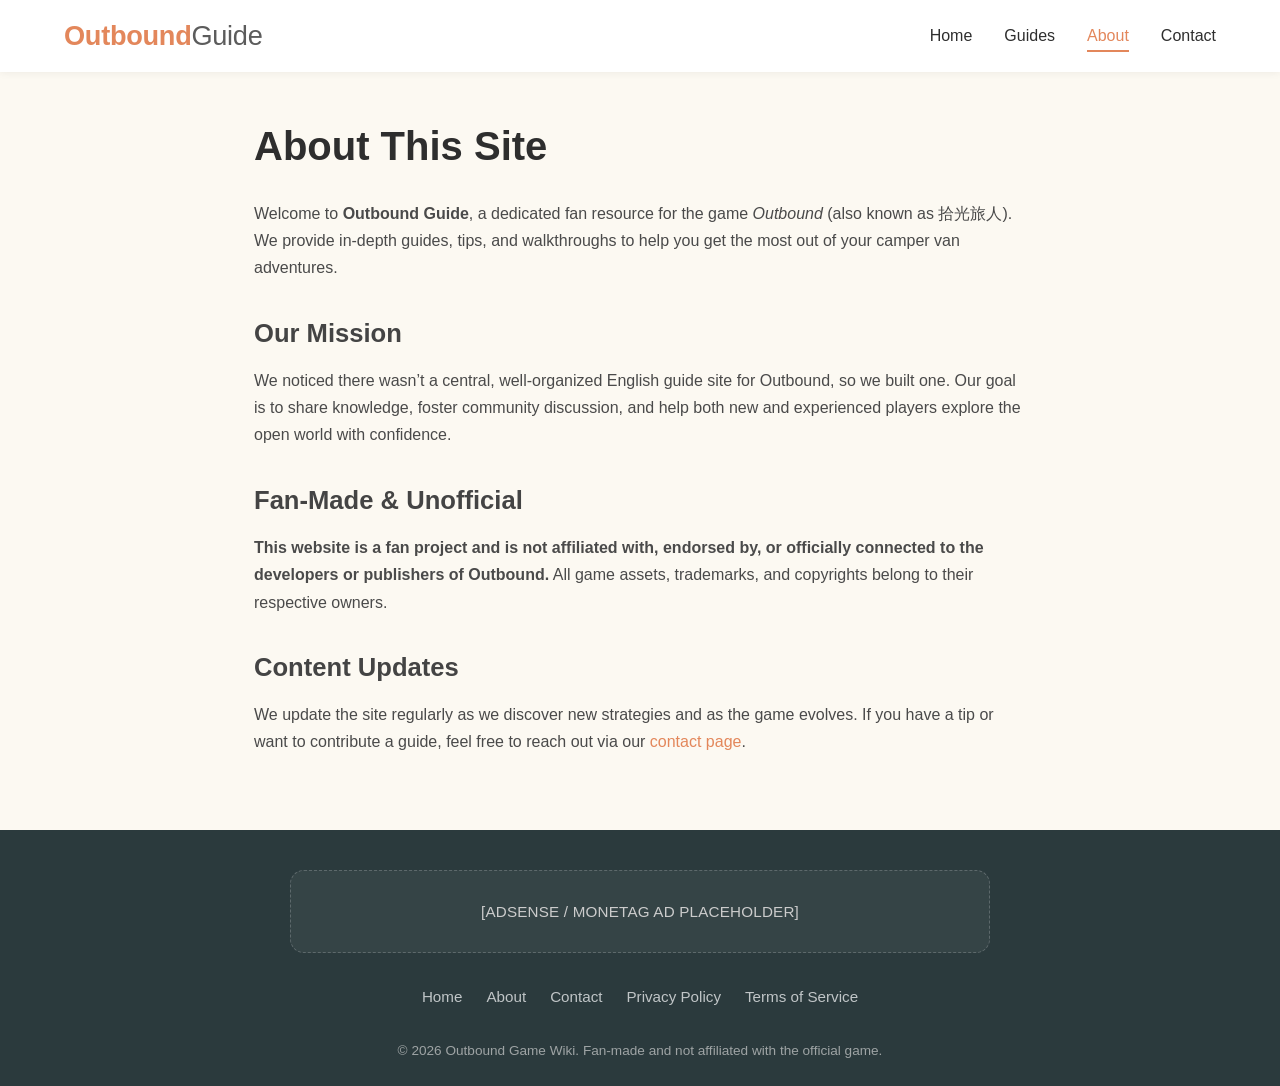
==== outboundgame.wiki/about.html @ 9dadde59 "Add files via upload" ====
<!-- file: /about.html -->
<!DOCTYPE html>
<html lang="en">
<head>
    <meta charset="UTF-8">
    <meta name="viewport" content="width=device-width, initial-scale=1.0">
    <title>About - Outbound Game Wiki</title>
    <meta name="description" content="Learn more about this fan-made Outbound game wiki and guide resource.">
    <link rel="canonical" href="https://outboundgame.wiki/about.html">
    <link rel="stylesheet" href="style.css">
</head>
<body>
    <div id="navbar"></div>

    <main class="page-content">
        <h1>About This Site</h1>
        <p>Welcome to <strong>Outbound Guide</strong>, a dedicated fan resource for the game <em>Outbound</em> (also known as 拾光旅人). We provide in‑depth guides, tips, and walkthroughs to help you get the most out of your camper van adventures.</p>
        
        <h2>Our Mission</h2>
        <p>We noticed there wasn’t a central, well‑organized English guide site for Outbound, so we built one. Our goal is to share knowledge, foster community discussion, and help both new and experienced players explore the open world with confidence.</p>
        
        <h2>Fan-Made & Unofficial</h2>
        <p><strong>This website is a fan project and is not affiliated with, endorsed by, or officially connected to the developers or publishers of Outbound.</strong> All game assets, trademarks, and copyrights belong to their respective owners.</p>
        
        <h2>Content Updates</h2>
        <p>We update the site regularly as we discover new strategies and as the game evolves. If you have a tip or want to contribute a guide, feel free to reach out via our <a href="contact.html">contact page</a>.</p>
    </main>

    <footer id="footer"></footer>

    <script src="script.js"></script>
</body>
</html>
---- outboundgame.wiki/style.css ----
/* file: /style.css */

/* ===== CSS Variables ===== */
:root {
    --bg-color: #fcf9f2;
    --text-color: #2e2e2e;
    --text-light: #6b6b6b;
    --accent: #e3875b;
    --accent-hover: #c96e44;
    --card-bg: #ffffff;
    --footer-bg: #2b3a3d;
    --footer-text: #dcdcdc;
    --border-color: #e5e0d8;
    --shadow: 0 4px 16px rgba(0, 0, 0, 0.06);
    --shadow-hover: 0 8px 28px rgba(0, 0, 0, 0.1);
    --radius: 14px;
    --header-height: 72px;
    --max-width: 1200px;
}

/* ===== Reset & Base ===== */
*,
*::before,
*::after {
    box-sizing: border-box;
    margin: 0;
    padding: 0;
}

html {
    scroll-behavior: smooth;
}

body {
    font-family: -apple-system, BlinkMacSystemFont, 'Segoe UI', Roboto, 'Helvetica Neue', Arial, sans-serif;
    background: var(--bg-color);
    color: var(--text-color);
    line-height: 1.7;
    -webkit-font-smoothing: antialiased;
}

img {
    max-width: 100%;
    display: block;
}

a {
    color: var(--accent);
    text-decoration: none;
    transition: color 0.2s ease;
}

a:hover {
    color: var(--accent-hover);
}

/* ===== Navbar ===== */
.navbar {
    position: fixed;
    top: 0;
    left: 0;
    width: 100%;
    background: rgba(255, 255, 255, 0.94);
    backdrop-filter: blur(10px);
    box-shadow: 0 1px 8px rgba(0, 0, 0, 0.06);
    z-index: 1000;
    height: var(--header-height);
    display: flex;
    align-items: center;
}

.navbar-container {
    max-width: var(--max-width);
    width: 100%;
    margin: 0 auto;
    padding: 0 24px;
    display: flex;
    justify-content: space-between;
    align-items: center;
}

.logo {
    font-size: 1.7rem;
    font-weight: 700;
    color: var(--accent);
    text-decoration: none;
    letter-spacing: -0.3px;
}

.logo span {
    color: #5c5c5c;
    font-weight: 400;
}

.nav-links {
    list-style: none;
    display: flex;
    gap: 32px;
    align-items: center;
}

.nav-links a {
    text-decoration: none;
    color: var(--text-color);
    font-weight: 500;
    font-size: 1rem;
    padding: 8px 0;
    position: relative;
}

.nav-links a::after {
    content: '';
    position: absolute;
    bottom: 0;
    left: 0;
    width: 0;
    height: 2px;
    background: var(--accent);
    transition: width 0.25s ease;
}

.nav-links a:hover::after,
.nav-links a.active::after {
    width: 100%;
}

.nav-links a.active {
    color: var(--accent);
}

/* Hamburger */
.hamburger {
    display: none;
    flex-direction: column;
    cursor: pointer;
    padding: 4px;
}

.hamburger span {
    width: 26px;
    height: 3px;
    background: var(--text-color);
    margin: 3px 0;
    border-radius: 2px;
    transition: all 0.3s ease;
}

.hamburger.active span:nth-child(1) {
    transform: rotate(45deg) translate(5px, 5px);
}
.hamburger.active span:nth-child(2) {
    opacity: 0;
}
.hamburger.active span:nth-child(3) {
    transform: rotate(-45deg) translate(6px, -6px);
}

/* ===== Hero ===== */
.hero {
    background: linear-gradient(135deg, #fef5ec 0%, #fde9d8 100%);
    text-align: center;
    padding: 100px 20px 80px;
    margin-top: var(--header-height);
}

.hero h1 {
    font-size: 3rem;
    font-weight: 700;
    color: #2d2d2d;
    margin-bottom: 16px;
    line-height: 1.2;
}

.hero p {
    font-size: 1.25rem;
    max-width: 600px;
    margin: 0 auto 32px;
    color: #5a5a5a;
}

.btn {
    display: inline-block;
    background: var(--accent);
    color: white;
    padding: 14px 36px;
    border-radius: 40px;
    font-weight: 600;
    font-size: 1rem;
    letter-spacing: 0.3px;
    border: none;
    cursor: pointer;
    transition: background 0.25s, transform 0.2s;
    text-decoration: none;
}

.btn:hover {
    background: var(--accent-hover);
    color: white;
    transform: translateY(-2px);
}

/* ===== Guides Section ===== */
.guides-section {
    max-width: var(--max-width);
    margin: 0 auto;
    padding: 80px 24px 60px;
}

.guides-section h2 {
    font-size: 2rem;
    margin-bottom: 40px;
    text-align: center;
    color: var(--text-color);
}

.articles-grid {
    display: grid;
    grid-template-columns: repeat(auto-fill, minmax(320px, 1fr));
    gap: 32px;
}

.article-card {
    background: var(--card-bg);
    border-radius: var(--radius);
    box-shadow: var(--shadow);
    overflow: hidden;
    transition: transform 0.25s, box-shadow 0.3s;
    display: flex;
    flex-direction: column;
}

.article-card:hover {
    transform: translateY(-6px);
    box-shadow: var(--shadow-hover);
}

.article-card-content {
    padding: 24px 24px 16px;
    flex: 1;
    display: flex;
    flex-direction: column;
}

.article-card h3 {
    font-size: 1.35rem;
    margin-bottom: 10px;
    line-height: 1.3;
}

.article-card h3 a {
    color: var(--text-color);
    text-decoration: none;
}

.article-card h3 a:hover {
    color: var(--accent);
}

.article-card .meta {
    font-size: 0.85rem;
    color: #888;
    margin-bottom: 12px;
    display: flex;
    flex-wrap: wrap;
    gap: 12px;
}

.article-card .category {
    background: #fef0e6;
    color: var(--accent);
    padding: 3px 12px;
    border-radius: 20px;
    font-weight: 500;
}

.article-card .excerpt {
    color: #555;
    font-size: 0.95rem;
    margin-top: auto;
}

/* ===== Ad Placeholders ===== */
.ad-banner,
.ad-content,
.ad-footer {
    background: #f8f6f1;
    border: 2px dashed #ddd6c8;
    padding: 28px 20px;
    text-align: center;
    color: #a39e94;
    margin: 40px 0;
    border-radius: var(--radius);
    font-size: 0.95rem;
    font-weight: 500;
    letter-spacing: 0.2px;
}

.ad-banner {
    margin-top: 60px;
}

/* ===== Page Content (for about, contact, etc.) ===== */
.page-content {
    max-width: 820px;
    margin: 0 auto;
    padding: calc(var(--header-height) + 40px) 24px 60px;
}

.page-content h1 {
    font-size: 2.5rem;
    margin-bottom: 20px;
}

.page-content h2 {
    font-size: 1.6rem;
    margin: 30px 0 12px;
    color: #444;
}

.page-content p,
.page-content li {
    color: #4a4a4a;
    margin-bottom: 14px;
}

.page-content ul {
    padding-left: 24px;
    margin-bottom: 20px;
}

/* ===== Contact Form ===== */
.contact-form {
    display: flex;
    flex-direction: column;
    gap: 18px;
    margin-top: 24px;
}

.contact-form label {
    font-weight: 600;
    font-size: 0.95rem;
}

.contact-form input,
.contact-form textarea {
    width: 100%;
    padding: 14px 16px;
    border: 1px solid var(--border-color);
    border-radius: 10px;
    font-size: 1rem;
    font-family: inherit;
    background: white;
    transition: border 0.2s;
}

.contact-form input:focus,
.contact-form textarea:focus {
    outline: none;
    border-color: var(--accent);
    box-shadow: 0 0 0 3px rgba(227, 135, 91, 0.15);
}

.contact-form textarea {
    min-height: 140px;
    resize: vertical;
}

.form-message {
    margin-top: 16px;
    padding: 14px;
    background: #edf7ed;
    border-radius: 10px;
    color: #2d6a2d;
    display: none;
}

.form-message.show {
    display: block;
}

/* ===== Article Template ===== */
.article-header {
    margin-bottom: 32px;
}

.article-header h1 {
    font-size: 2.5rem;
    margin-bottom: 10px;
}

.article-meta {
    display: flex;
    gap: 16px;
    color: #888;
    font-size: 0.9rem;
    margin-bottom: 8px;
}

.article-meta .category-badge {
    background: #fef0e6;
    color: var(--accent);
    padding: 2px 14px;
    border-radius: 20px;
    font-weight: 500;
}

.article-body {
    font-size: 1.05rem;
    line-height: 1.8;
}

.article-body h2 {
    font-size: 1.5rem;
    margin-top: 40px;
    margin-bottom: 12px;
    color: #333;
}

.article-body h3 {
    font-size: 1.25rem;
    margin-top: 24px;
    margin-bottom: 8px;
}

.article-body p {
    margin-bottom: 20px;
}

.article-body ul,
.article-body ol {
    margin-left: 24px;
    margin-bottom: 20px;
}

.article-body pre {
    background: #f5f5f5;
    padding: 16px;
    border-radius: 8px;
    overflow-x: auto;
    margin-bottom: 20px;
}

.article-body code {
    background: #f0f0f0;
    padding: 2px 6px;
    border-radius: 4px;
    font-size: 0.9em;
}

.article-body img {
    border-radius: 10px;
    margin: 20px 0;
}

/* ===== Footer ===== */
.site-footer {
    background: var(--footer-bg);
    color: var(--footer-text);
    padding: 40px 20px 24px;
    text-align: center;
}

.footer-links {
    list-style: none;
    display: flex;
    justify-content: center;
    flex-wrap: wrap;
    gap: 24px;
    margin-bottom: 28px;
    padding: 0;
}

.footer-links a {
    color: #c0c5c7;
    text-decoration: none;
    font-size: 0.95rem;
    transition: color 0.2s;
}

.footer-links a:hover {
    color: white;
}

.footer-copy {
    font-size: 0.85rem;
    opacity: 0.65;
    margin-top: 16px;
}

.ad-footer {
    margin: 0 auto 30px;
    max-width: 700px;
    background: rgba(255, 255, 255, 0.05);
    border: 1px dashed rgba(255, 255, 255, 0.2);
    color: #ccc;
}

/* ===== Responsive ===== */
@media (max-width: 768px) {
    :root {
        --header-height: 66px;
    }

    .hero h1 {
        font-size: 2.2rem;
    }

    .hero p {
        font-size: 1rem;
    }

    .guides-section {
        padding: 50px 20px 40px;
    }

    .articles-grid {
        grid-template-columns: 1fr;
    }

    .hamburger {
        display: flex;
    }

    .nav-links {
        position: absolute;
        top: var(--header-height);
        left: 0;
        width: 100%;
        background: white;
        flex-direction: column;
        align-items: center;
        gap: 0;
        padding: 16px 0;
        box-shadow: var(--shadow);
        display: none;
    }

    .nav-links.active {
        display: flex;
    }

    .nav-links a {
        padding: 14px 24px;
        width: 100%;
        text-align: center;
        border-bottom: 1px solid #f0f0f0;
    }

    .nav-links li:last-child a {
        border-bottom: none;
    }

    .page-content {
        padding-top: calc(var(--header-height) + 30px);
    }

    .page-content h1 {
        font-size: 2rem;
    }
}

@media (max-width: 480px) {
    .hero h1 {
        font-size: 1.9rem;
    }

    .btn {
        padding: 12px 28px;
    }

    .article-header h1 {
        font-size: 1.8rem;
    }
}
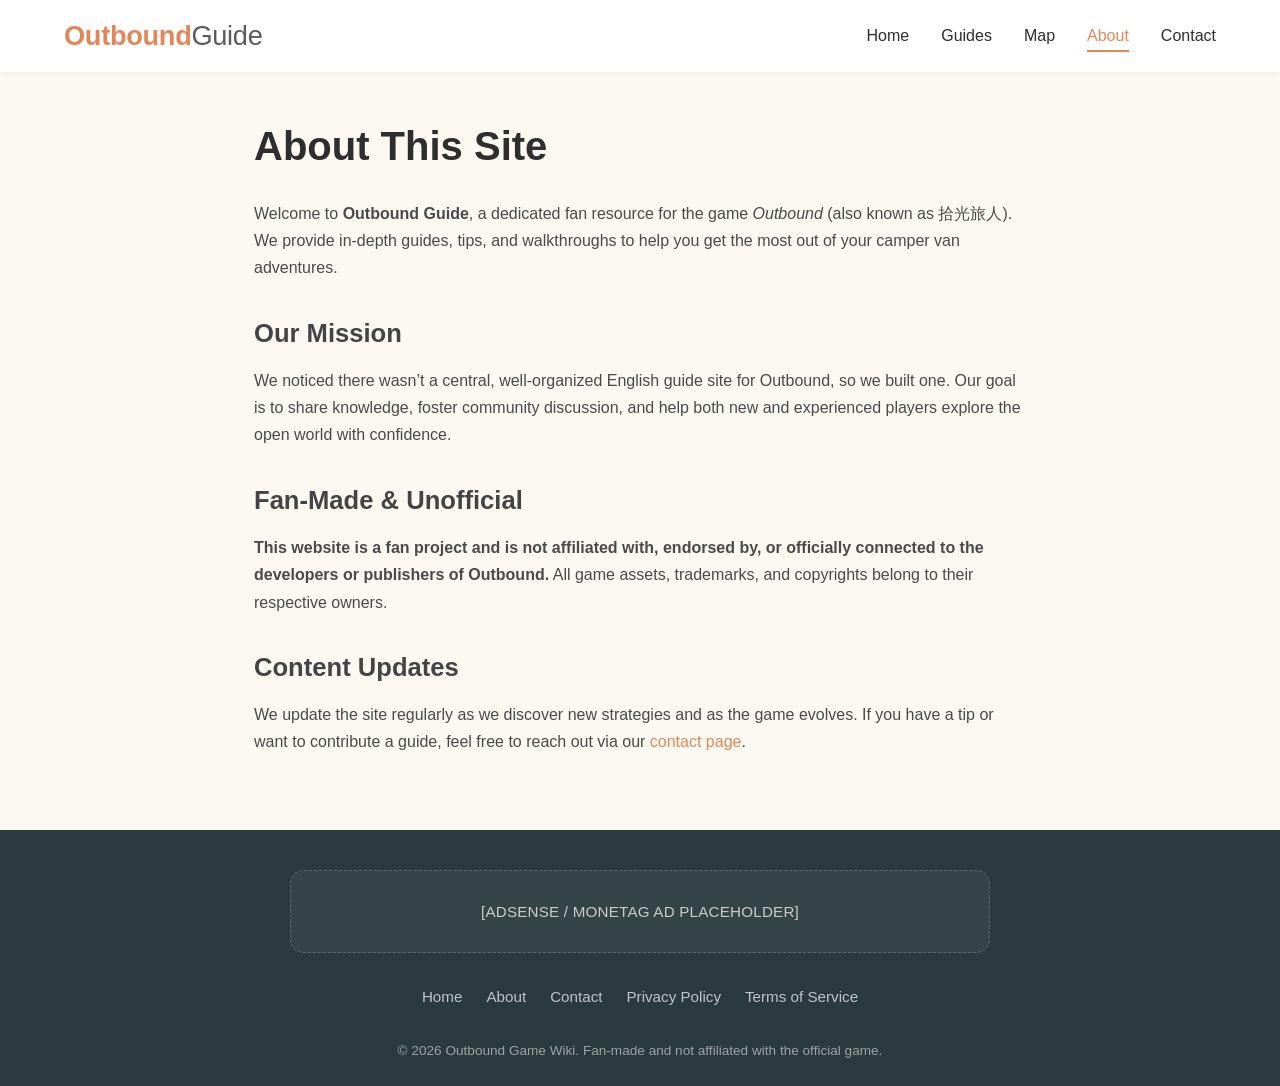
==== commit 993ed1fb: "Add files via upload" ====
--- a/outboundgame.wiki/about.html
+++ b/outboundgame.wiki/about.html
@@ -8,6 +8,8 @@
     <meta name="description" content="Learn more about this fan-made Outbound game wiki and guide resource.">
     <link rel="canonical" href="https://outboundgame.wiki/about.html">
     <link rel="stylesheet" href="style.css">
+    <!-- Monetag MultiTag -->
+    <script src="https://quge5.com/88/tag.min.js" data-zone="238337" async data-cfasync="false"></script>
 </head>
 <body>
     <div id="navbar"></div>
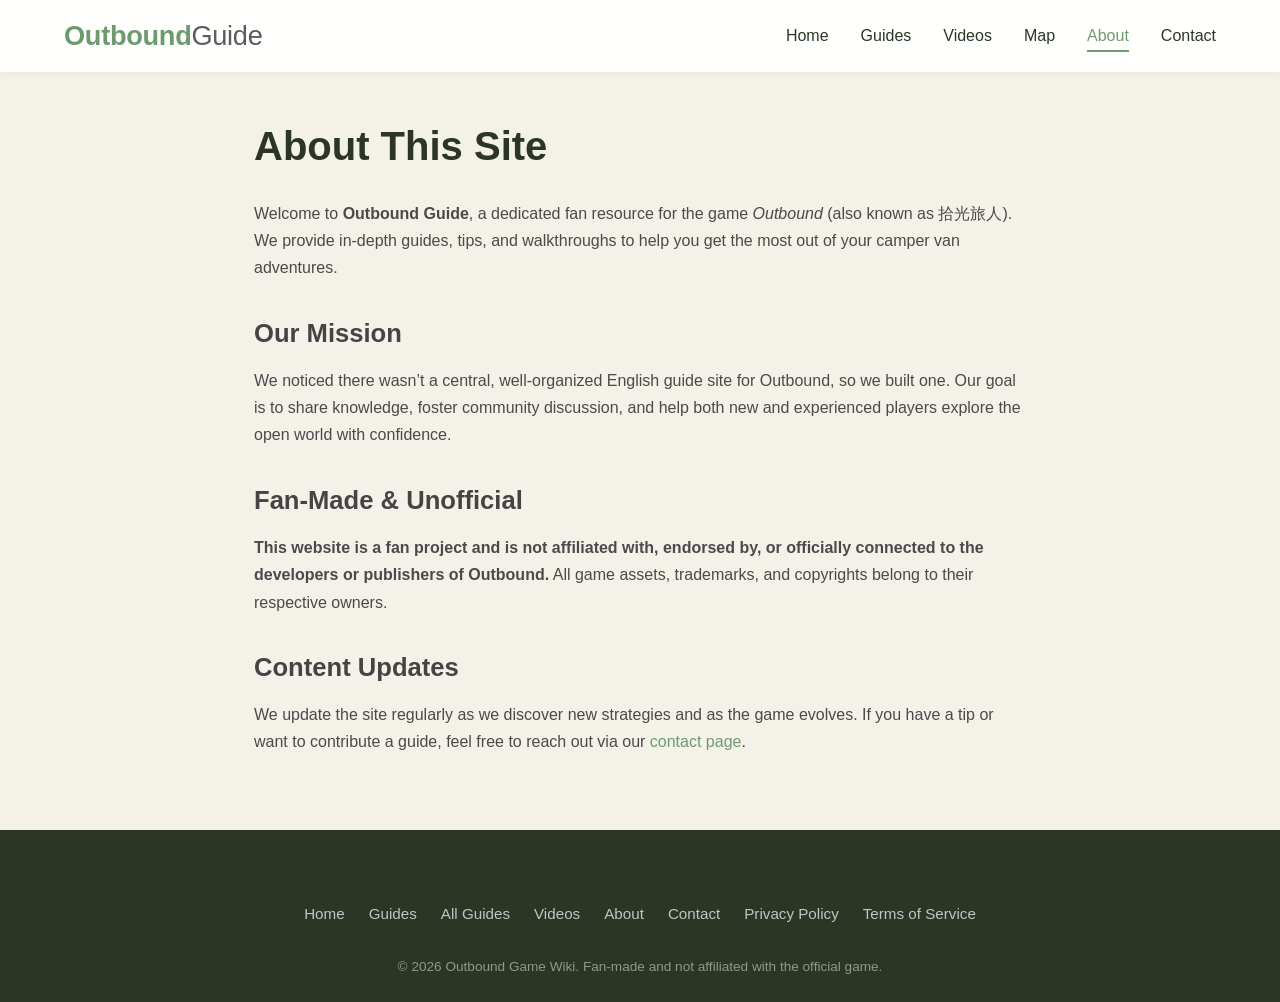
==== commit 825129e7: "Add files via upload" ====
--- a/outboundgame.wiki/about.html
+++ b/outboundgame.wiki/about.html
@@ -7,9 +7,10 @@
     <title>About - Outbound Game Wiki</title>
     <meta name="description" content="Learn more about this fan-made Outbound game wiki and guide resource.">
     <link rel="canonical" href="https://outboundgame.wiki/about.html">
+    <link rel="icon" type="image/x-icon" href="/images/favicon.ico">
     <link rel="stylesheet" href="style.css">
     <!-- Monetag MultiTag -->
-    <script src="https://quge5.com/88/tag.min.js" data-zone="238337" async data-cfasync="false"></script>
+    <script src="https://quge5.com/88/tag.min.js" data-zone="238342" async data-cfasync="false"></script>
 </head>
 <body>
     <div id="navbar"></div>
--- a/outboundgame.wiki/style.css
+++ b/outboundgame.wiki/style.css
@@ -2,17 +2,17 @@
 
 /* ===== CSS Variables ===== */
 :root {
-    --bg-color: #fcf9f2;
-    --text-color: #2e2e2e;
-    --text-light: #6b6b6b;
-    --accent: #e3875b;
-    --accent-hover: #c96e44;
-    --card-bg: #ffffff;
-    --footer-bg: #2b3a3d;
-    --footer-text: #dcdcdc;
-    --border-color: #e5e0d8;
-    --shadow: 0 4px 16px rgba(0, 0, 0, 0.06);
-    --shadow-hover: 0 8px 28px rgba(0, 0, 0, 0.1);
+    --bg-color: #F4F1E9;
+    --text-color: #2B3624;
+    --text-light: #6B7364;
+    --accent: #6D9B6E;
+    --accent-hover: #4E7A50;
+    --card-bg: #FFFFFF;
+    --footer-bg: #2B3624;
+    --footer-text: #C5CDC0;
+    --border-color: #E0DCD0;
+    --shadow: 0 4px 16px rgba(43, 54, 36, 0.06);
+    --shadow-hover: 0 8px 28px rgba(43, 54, 36, 0.10);
     --radius: 14px;
     --header-height: 72px;
     --max-width: 1200px;
@@ -283,16 +283,16 @@
 .ad-banner,
 .ad-content,
 .ad-footer {
-    background: #f8f6f1;
-    border: 2px dashed #ddd6c8;
-    padding: 28px 20px;
+    background: transparent;     /* 移除之前的占位背景 */
+    border: none;                /* 移除虚线框 */
+    padding: 0;                  /* 移除内边距 */
+    margin: 40px 0;
+    border-radius: 0;
+    color: inherit;
+    font-size: inherit;
+    font-weight: inherit;
+    letter-spacing: normal;
     text-align: center;
-    color: #a39e94;
-    margin: 40px 0;
-    border-radius: var(--radius);
-    font-size: 0.95rem;
-    font-weight: 500;
-    letter-spacing: 0.2px;
 }
 
 .ad-banner {
@@ -490,8 +490,8 @@
 .ad-footer {
     margin: 0 auto 30px;
     max-width: 700px;
-    background: rgba(255, 255, 255, 0.05);
-    border: 1px dashed rgba(255, 255, 255, 0.2);
+    background: transparent;
+    border: none;
     color: #ccc;
 }
 
@@ -572,3 +572,96 @@
         font-size: 1.8rem;
     }
 }
+
+/* ===== Video Section ===== */
+.video-section {
+    max-width: var(--max-width);
+    margin: 40px auto;
+    padding: 0 24px;
+}
+
+.video-section h2 {
+    text-align: center;
+    margin-bottom: 30px;
+    font-size: 2rem;
+}
+
+.video-grid {
+    display: grid;
+    grid-template-columns: repeat(auto-fill, minmax(280px, 1fr));
+    gap: 24px;
+}
+
+.video-card {
+    background: var(--card-bg);
+    border-radius: var(--radius);
+    overflow: hidden;
+    box-shadow: var(--shadow);
+    transition: transform 0.2s, box-shadow 0.2s;
+}
+
+.video-card:hover {
+    transform: translateY(-4px);
+    box-shadow: var(--shadow-hover);
+}
+
+.video-card a {
+    display: block;
+    color: inherit;
+    text-decoration: none;
+}
+
+.video-card img {
+    width: 100%;
+    aspect-ratio: 16/9;
+    object-fit: cover;
+    display: block;
+    background: #ddd;
+}
+
+.video-card-info {
+    padding: 16px;
+}
+
+.video-card-info h3 {
+    font-size: 1.1rem;
+    margin-bottom: 6px;
+    color: var(--text-color);
+}
+
+.video-card-info .video-date {
+    font-size: 0.85rem;
+    color: #888;
+    background: #f5f5f5;
+    padding: 2px 8px;
+    border-radius: 4px;
+    display: inline-block;
+}
+
+/* 单个视频页的简介样式 */
+.video-description {
+    margin: 24px 0;
+    line-height: 1.7;
+    color: var(--text-color);
+}
+
+.back-link {
+    display: inline-block;
+    margin-bottom: 20px;
+    font-weight: 500;
+    color: var(--accent);
+    text-decoration: none;
+}
+.back-link:hover {
+    text-decoration: underline;
+}
+
+.btn-outline {
+    background: transparent;
+    border: 2px solid var(--accent);
+    color: var(--accent);
+}
+.btn-outline:hover {
+    background: var(--accent);
+    color: white;
+}
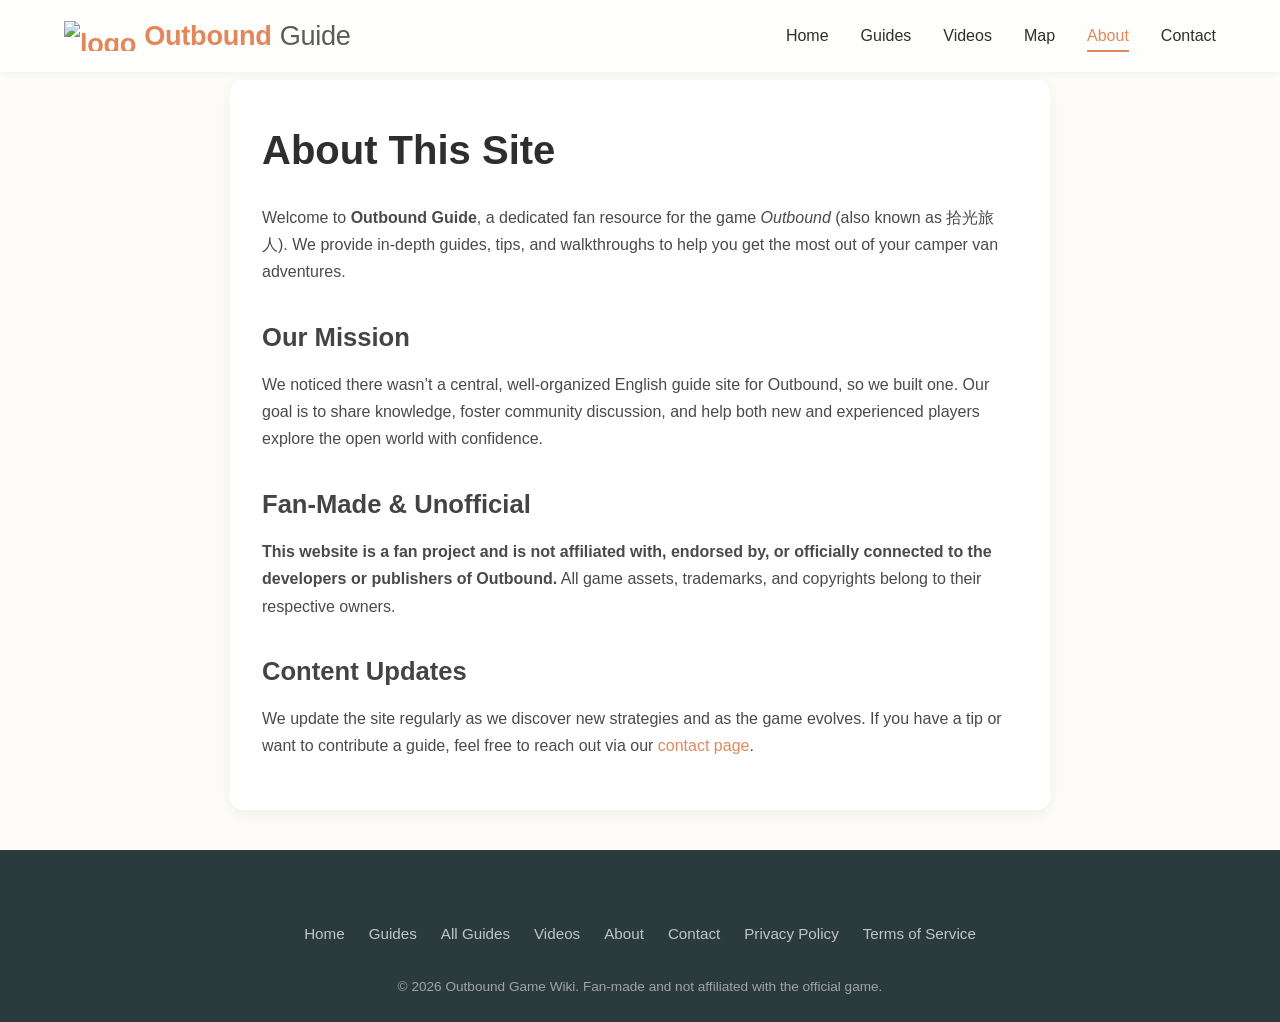
==== commit 4debdbf7: "Add files via upload" ====
--- a/outboundgame.wiki/about.html
+++ b/outboundgame.wiki/about.html
@@ -15,7 +15,7 @@
 <body>
     <div id="navbar"></div>
 
-    <main class="page-content">
+    <main class="page-content page-bg-white">
         <h1>About This Site</h1>
         <p>Welcome to <strong>Outbound Guide</strong>, a dedicated fan resource for the game <em>Outbound</em> (also known as 拾光旅人). We provide in‑depth guides, tips, and walkthroughs to help you get the most out of your camper van adventures.</p>
         
--- a/outboundgame.wiki/style.css
+++ b/outboundgame.wiki/style.css
@@ -1,18 +1,16 @@
-/* file: /style.css */
-
 /* ===== CSS Variables ===== */
 :root {
-    --bg-color: #F4F1E9;
-    --text-color: #2B3624;
-    --text-light: #6B7364;
-    --accent: #6D9B6E;
-    --accent-hover: #4E7A50;
-    --card-bg: #FFFFFF;
-    --footer-bg: #2B3624;
-    --footer-text: #C5CDC0;
-    --border-color: #E0DCD0;
-    --shadow: 0 4px 16px rgba(43, 54, 36, 0.06);
-    --shadow-hover: 0 8px 28px rgba(43, 54, 36, 0.10);
+    --bg-color: #fcf9f2;
+    --text-color: #2e2e2e;
+    --text-light: #6b6b6b;
+    --accent: #e3875b;
+    --accent-hover: #c96e44;
+    --card-bg: #ffffff;
+    --footer-bg: #2b3a3d;
+    --footer-text: #dcdcdc;
+    --border-color: #e5e0d8;
+    --shadow: 0 4px 16px rgba(0, 0, 0, 0.06);
+    --shadow-hover: 0 8px 28px rgba(0, 0, 0, 0.1);
     --radius: 14px;
     --header-height: 72px;
     --max-width: 1200px;
@@ -33,10 +31,33 @@
 
 body {
     font-family: -apple-system, BlinkMacSystemFont, 'Segoe UI', Roboto, 'Helvetica Neue', Arial, sans-serif;
-    background: var(--bg-color);
+    background-color: var(--bg-color);
+    background-image: url('/images/background.png');
+    background-size: cover;
+    background-position: center;
+    background-repeat: no-repeat;
+    background-attachment: fixed;
     color: var(--text-color);
     line-height: 1.7;
     -webkit-font-smoothing: antialiased;
+}
+
+/* 半透明遮罩，提升文字可读性 */
+body::before {
+    content: '';
+    position: fixed;
+    top: 0;
+    left: 0;
+    width: 100%;
+    height: 100%;
+    background: rgba(255, 255, 255, 0.6);
+    z-index: -1;
+    pointer-events: none;
+}
+
+body > * {
+    position: relative;
+    z-index: 1;
 }
 
 img {
@@ -54,14 +75,14 @@
     color: var(--accent-hover);
 }
 
-/* ===== Navbar ===== */
+/* ===== Navbar (半透明毛玻璃) ===== */
 .navbar {
     position: fixed;
     top: 0;
     left: 0;
     width: 100%;
-    background: rgba(255, 255, 255, 0.94);
-    backdrop-filter: blur(10px);
+    background: rgba(255, 255, 255, 0.6);
+    backdrop-filter: blur(8px);
     box-shadow: 0 1px 8px rgba(0, 0, 0, 0.06);
     z-index: 1000;
     height: var(--header-height);
@@ -80,6 +101,9 @@
 }
 
 .logo {
+    display: flex;
+    align-items: center;
+    gap: 8px;
     font-size: 1.7rem;
     font-weight: 700;
     color: var(--accent);
@@ -128,7 +152,7 @@
     color: var(--accent);
 }
 
-/* Hamburger */
+/* Hamburger menu */
 .hamburger {
     display: none;
     flex-direction: column;
@@ -155,12 +179,14 @@
     transform: rotate(-45deg) translate(6px, -6px);
 }
 
-/* ===== Hero ===== */
+/* ===== Hero (半透明卡片) ===== */
 .hero {
-    background: linear-gradient(135deg, #fef5ec 0%, #fde9d8 100%);
+    background: rgba(255, 255, 255, 0.55);
+    backdrop-filter: blur(4px);
     text-align: center;
     padding: 100px 20px 80px;
     margin-top: var(--header-height);
+    border-radius: 0 0 30px 30px;
 }
 
 .hero h1 {
@@ -169,13 +195,15 @@
     color: #2d2d2d;
     margin-bottom: 16px;
     line-height: 1.2;
+    text-shadow: 0 2px 4px rgba(255,255,255,0.7);
 }
 
 .hero p {
     font-size: 1.25rem;
     max-width: 600px;
     margin: 0 auto 32px;
-    color: #5a5a5a;
+    color: #4a4a4a;
+    text-shadow: 0 1px 3px rgba(255,255,255,0.6);
 }
 
 .btn {
@@ -279,13 +307,13 @@
     margin-top: auto;
 }
 
-/* ===== Ad Placeholders ===== */
+/* ===== Ad Placeholders (透明) ===== */
 .ad-banner,
 .ad-content,
 .ad-footer {
-    background: transparent;     /* 移除之前的占位背景 */
-    border: none;                /* 移除虚线框 */
-    padding: 0;                  /* 移除内边距 */
+    background: transparent;
+    border: none;
+    padding: 0;
     margin: 40px 0;
     border-radius: 0;
     color: inherit;
@@ -299,7 +327,7 @@
     margin-top: 60px;
 }
 
-/* ===== Page Content (for about, contact, etc.) ===== */
+/* ===== Page Content ===== */
 .page-content {
     max-width: 820px;
     margin: 0 auto;
@@ -378,7 +406,7 @@
     display: block;
 }
 
-/* ===== Article Template ===== */
+/* ===== Article Template (文章详情) ===== */
 .article-header {
     margin-bottom: 32px;
 }
@@ -404,9 +432,15 @@
     font-weight: 500;
 }
 
+/* 文章正文区域——纯白背景板，提升可读性 */
 .article-body {
     font-size: 1.05rem;
     line-height: 1.8;
+    background: #ffffff;
+    padding: 32px 28px;
+    border-radius: 12px;
+    box-shadow: 0 4px 12px rgba(0, 0, 0, 0.06);
+    margin: 20px 0;
 }
 
 .article-body h2 {
@@ -495,6 +529,94 @@
     color: #ccc;
 }
 
+/* ===== Video Section ===== */
+.video-section {
+    max-width: var(--max-width);
+    margin: 40px auto;
+    padding: 0 24px;
+}
+
+.video-section h2 {
+    text-align: center;
+    margin-bottom: 30px;
+    font-size: 2rem;
+}
+
+.video-grid {
+    display: grid;
+    grid-template-columns: repeat(auto-fill, minmax(280px, 1fr));
+    gap: 24px;
+}
+
+.video-card {
+    background: var(--card-bg);
+    border-radius: var(--radius);
+    overflow: hidden;
+    box-shadow: var(--shadow);
+    transition: transform 0.2s, box-shadow 0.2s;
+}
+
+.video-card:hover {
+    transform: translateY(-4px);
+    box-shadow: var(--shadow-hover);
+}
+
+.video-card a {
+    display: block;
+    color: inherit;
+    text-decoration: none;
+}
+
+.video-card img {
+    width: 100%;
+    aspect-ratio: 16/9;
+    object-fit: cover;
+    display: block;
+    background: #ddd;
+}
+
+.video-card-info {
+    padding: 16px;
+}
+
+.video-card-info h3 {
+    font-size: 1.1rem;
+    margin-bottom: 6px;
+    color: var(--text-color);
+}
+
+.video-card-info .video-date {
+    font-size: 0.85rem;
+    color: #888;
+    background: #f5f5f5;
+    padding: 2px 8px;
+    border-radius: 4px;
+    display: inline-block;
+}
+
+/* 视频播放页返回链接 */
+.back-link {
+    display: inline-block;
+    margin-bottom: 20px;
+    font-weight: 500;
+    color: var(--accent);
+    text-decoration: none;
+}
+.back-link:hover {
+    text-decoration: underline;
+}
+
+/* 备选按钮样式 */
+.btn-outline {
+    background: transparent;
+    border: 2px solid var(--accent);
+    color: var(--accent);
+}
+.btn-outline:hover {
+    background: var(--accent);
+    color: white;
+}
+
 /* ===== Responsive ===== */
 @media (max-width: 768px) {
     :root {
@@ -504,7 +626,6 @@
     .hero h1 {
         font-size: 2.2rem;
     }
-
     .hero p {
         font-size: 1rem;
     }
@@ -553,7 +674,6 @@
     .page-content {
         padding-top: calc(var(--header-height) + 30px);
     }
-
     .page-content h1 {
         font-size: 2rem;
     }
@@ -563,105 +683,78 @@
     .hero h1 {
         font-size: 1.9rem;
     }
-
     .btn {
         padding: 12px 28px;
     }
-
     .article-header h1 {
         font-size: 1.8rem;
     }
 }
 
-/* ===== Video Section ===== */
-.video-section {
-    max-width: var(--max-width);
-    margin: 40px auto;
-    padding: 0 24px;
-}
-
-.video-section h2 {
-    text-align: center;
-    margin-bottom: 30px;
-    font-size: 2rem;
-}
-
-.video-grid {
-    display: grid;
-    grid-template-columns: repeat(auto-fill, minmax(280px, 1fr));
-    gap: 24px;
-}
-
-.video-card {
-    background: var(--card-bg);
-    border-radius: var(--radius);
+/* 视频播放器尺寸修复（确保在白色背景板内正确显示） */
+#video-player .video-wrapper {
+    position: relative;
+    padding-bottom: 56.25%; /* 16:9 */
+    height: 0;
     overflow: hidden;
-    box-shadow: var(--shadow);
-    transition: transform 0.2s, box-shadow 0.2s;
-}
-
-.video-card:hover {
-    transform: translateY(-4px);
-    box-shadow: var(--shadow-hover);
-}
-
-.video-card a {
-    display: block;
-    color: inherit;
-    text-decoration: none;
-}
-
-.video-card img {
+    max-width: 100%;
+    margin-bottom: 24px;
+    border-radius: 12px;
+    background: #000;
+}
+#video-player .video-wrapper iframe {
+    position: absolute;
+    top: 0;
+    left: 0;
     width: 100%;
-    aspect-ratio: 16/9;
-    object-fit: cover;
-    display: block;
-    background: #ddd;
-}
-
-.video-card-info {
-    padding: 16px;
-}
-
-.video-card-info h3 {
-    font-size: 1.1rem;
-    margin-bottom: 6px;
-    color: var(--text-color);
-}
-
-.video-card-info .video-date {
-    font-size: 0.85rem;
-    color: #888;
-    background: #f5f5f5;
-    padding: 2px 8px;
-    border-radius: 4px;
-    display: inline-block;
-}
-
-/* 单个视频页的简介样式 */
-.video-description {
-    margin: 24px 0;
-    line-height: 1.7;
-    color: var(--text-color);
-}
-
-.back-link {
-    display: inline-block;
-    margin-bottom: 20px;
-    font-weight: 500;
-    color: var(--accent);
-    text-decoration: none;
-}
-.back-link:hover {
-    text-decoration: underline;
-}
-
-.btn-outline {
-    background: transparent;
-    border: 2px solid var(--accent);
-    color: var(--accent);
-}
-.btn-outline:hover {
-    background: var(--accent);
-    color: white;
-}+    height: 100%;
+    border: none;
+}
+
+/* 修改后的白色背景卡片（增加顶部间距） */
+.page-bg-white {
+    background: #ffffff;
+    padding: 36px 32px;
+    border-radius: 14px;
+    box-shadow: 0 4px 16px rgba(0,0,0,0.06);
+    margin: 80px auto 40px auto;   /* 顶部间距加大至 80px，可根据需要调整 */
+    max-width: 820px;
+}
+
+/* 修改后的暖黄背景卡片（同样增加顶部间距） */
+.page-bg-warm {
+    background: #fef8e7;
+    padding: 36px 32px;
+    border-radius: 14px;
+    box-shadow: 0 4px 16px rgba(0,0,0,0.06);
+    margin: 80px auto 40px auto;
+    max-width: 820px;
+}
+
+/* 视频播放页已有白色背景板，但内部播放器容器不再需要额外白底 */
+#video-player {
+    background: transparent;      /* 外层 page-bg-white 已是白色 */
+    padding: 0;
+    box-shadow: none;
+    margin: 0;
+}
+
+/* 修复视频播放器比例 */
+#video-player .video-wrapper {
+    position: relative;
+    padding-bottom: 56.25%;
+    height: 0;
+    overflow: hidden;
+    max-width: 100%;
+    margin-bottom: 24px;
+    border-radius: 12px;
+    background: #000;
+}
+#video-player .video-wrapper iframe {
+    position: absolute;
+    top: 0;
+    left: 0;
+    width: 100%;
+    height: 100%;
+    border: none;
+}
